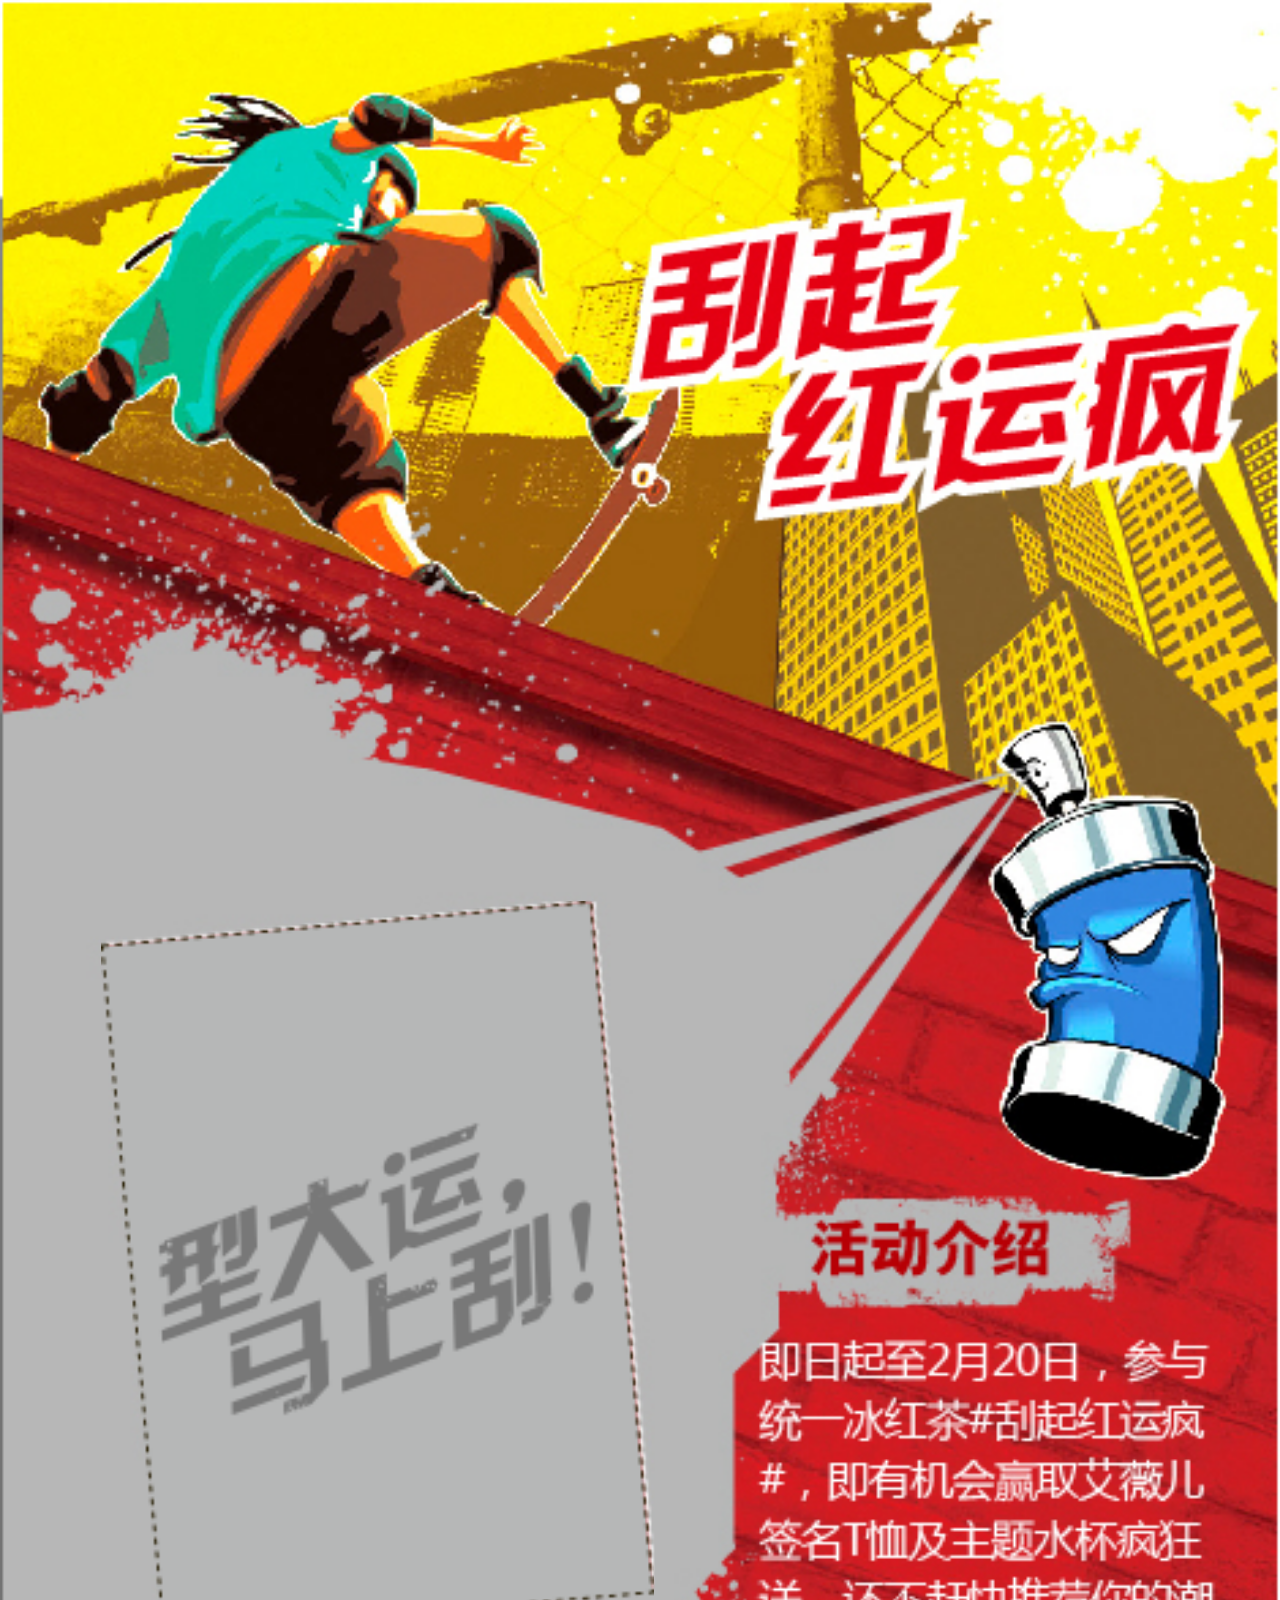
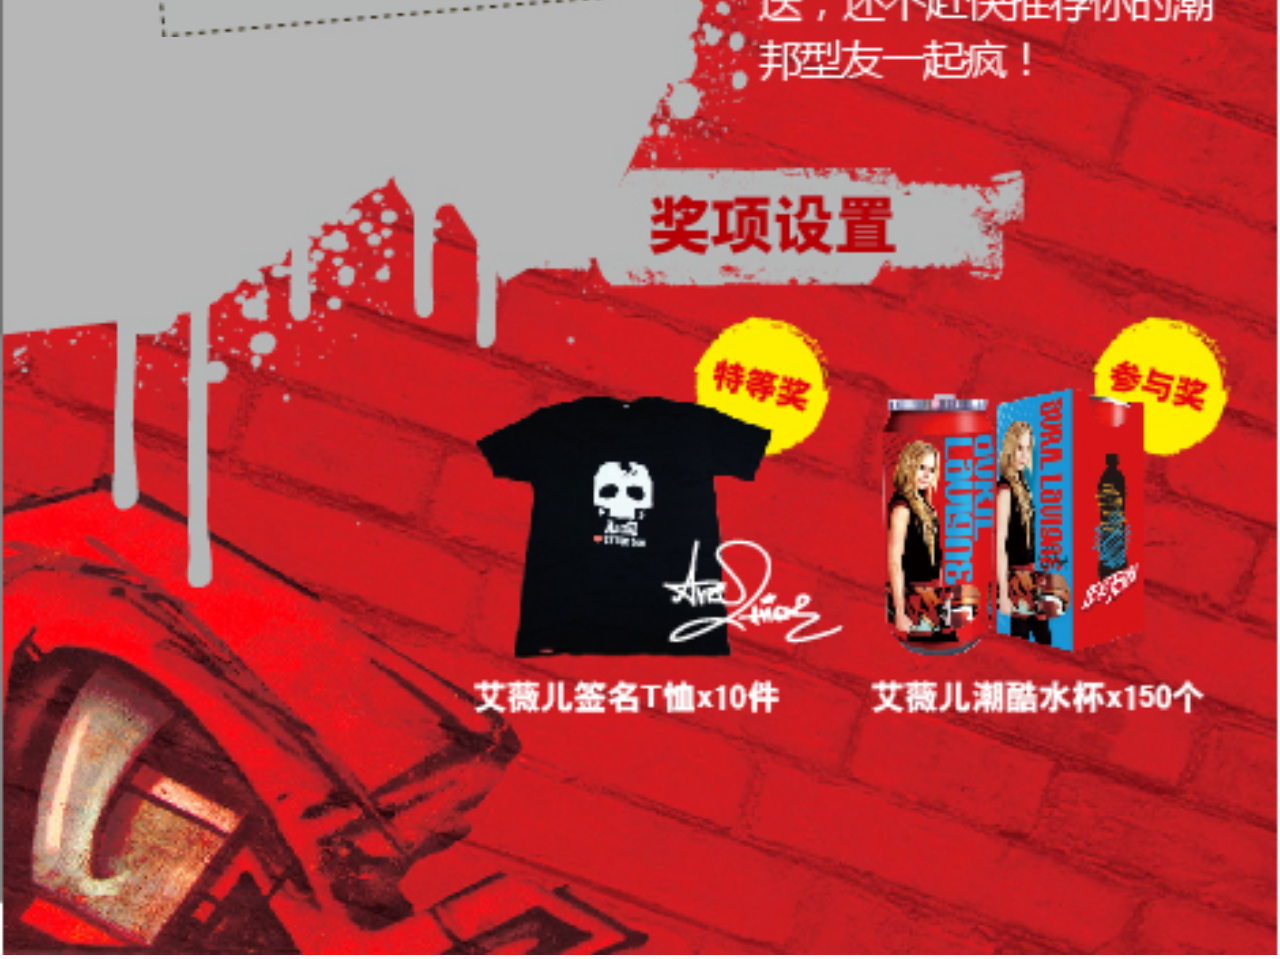
==== scratch.html @ 48d0c1f8 "'m'" ====
<!doctype html>
<html lang="en">
<head>
    <meta charset="utf-8">
    <meta name="viewport" content="width=device-width, initial-scale=1.0">
    <style>
        html, body { margin:0; padding:0; }
        #container { position:relative; width:100%; }
        #scratchwrapper { position:absolute; top:0; left:0; width:72%; }
        #scratchpad { position:relative; margin:97.8% 0 0 11%; width:60%; /*background:transparent url('bottom_bg.png') no-repeat 0 0;*/}
        #scratchpad img { position:absolute; width:100%; visibility:hidden; }
    </style>
</head>
<body>
    <div id="container">
        <img style="width:100%;" src="bg.jpg" />
        <div id="scratchwrapper">
            <div id="scratchpad">
                <img src="top.png" />
            </div>
        </div>
    </div>
    
    <script type="text/javascript" src="jquery.min.js"></script>
    <script type="text/javascript" src="wScratchPad.js"></script>
    <script>
    $(function(){
        var scratchOverlay = $('#scratchpad img');
        $("#scratchpad").wScratchPad({
		    width  : scratchOverlay.width(),
	    	height : scratchOverlay.height(),
		    image2 : scratchOverlay.attr('src')
        });
    });
    </script>
</body>
</html>
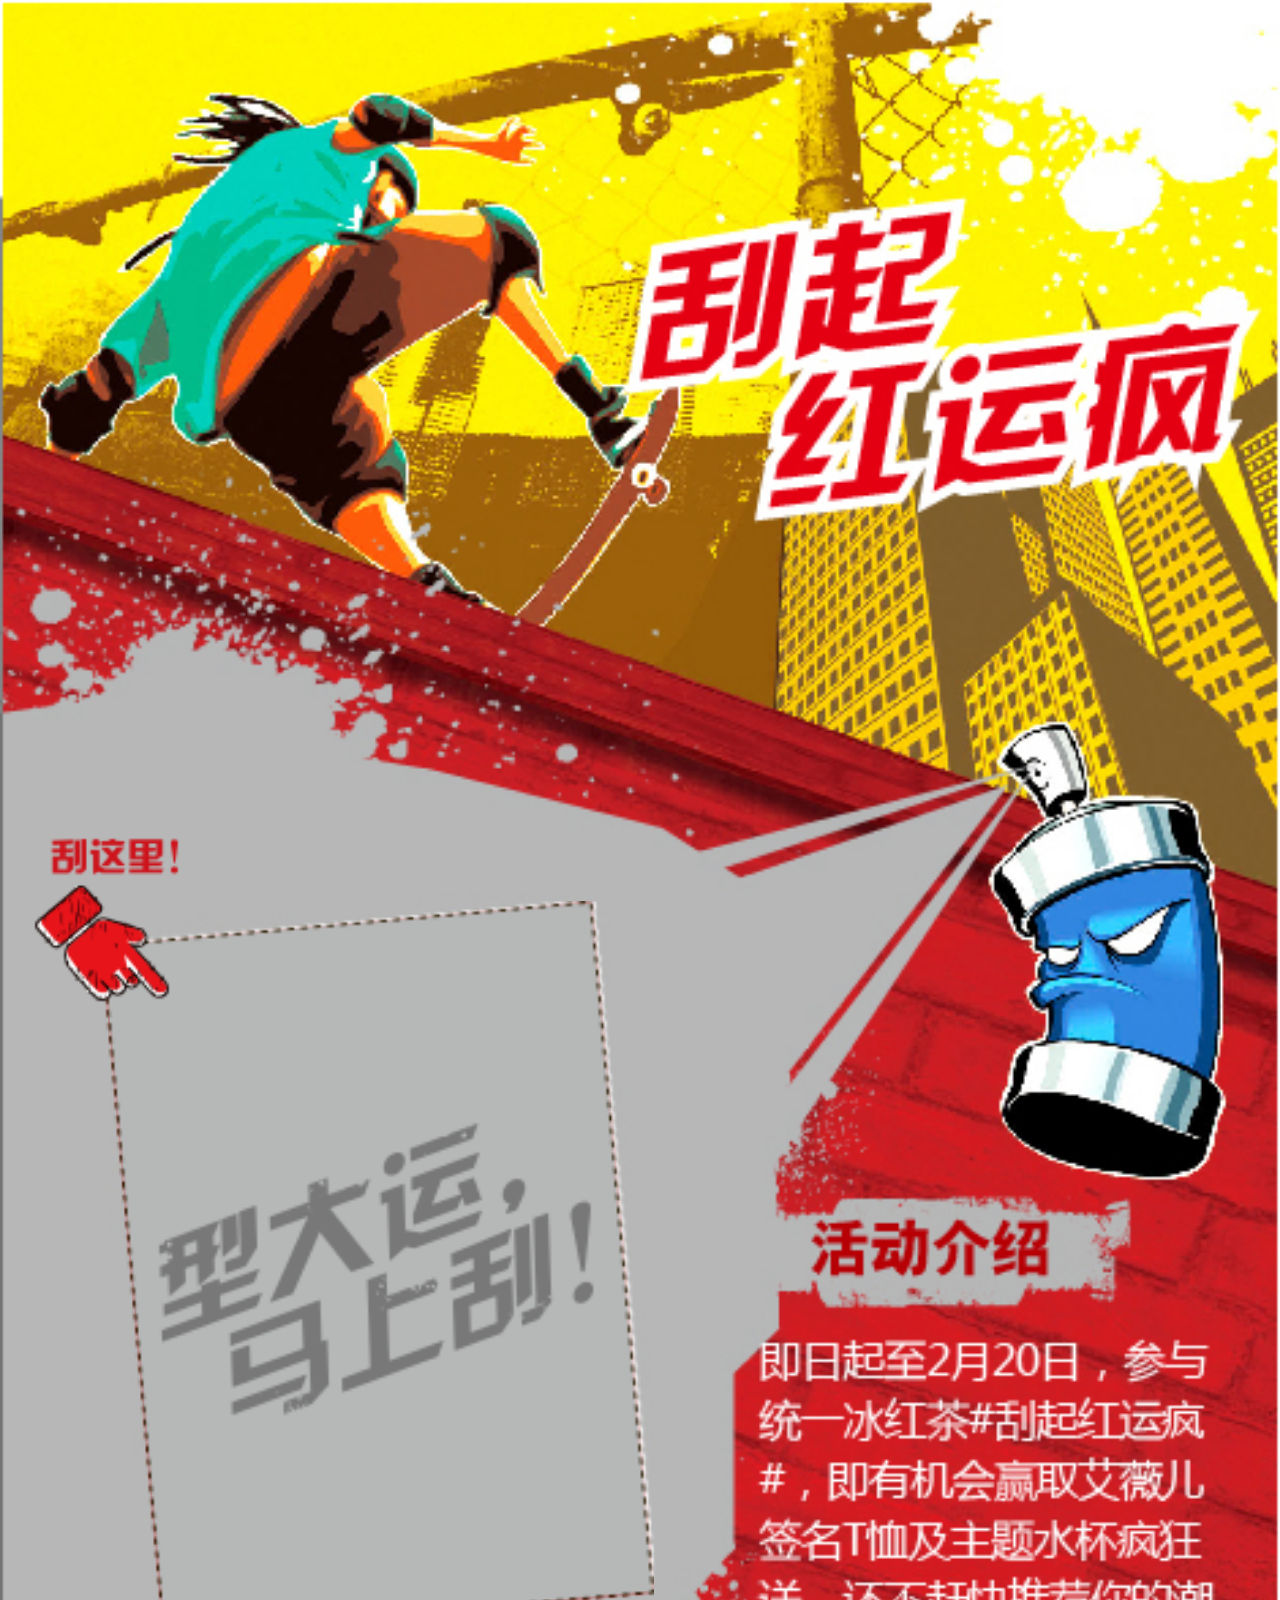
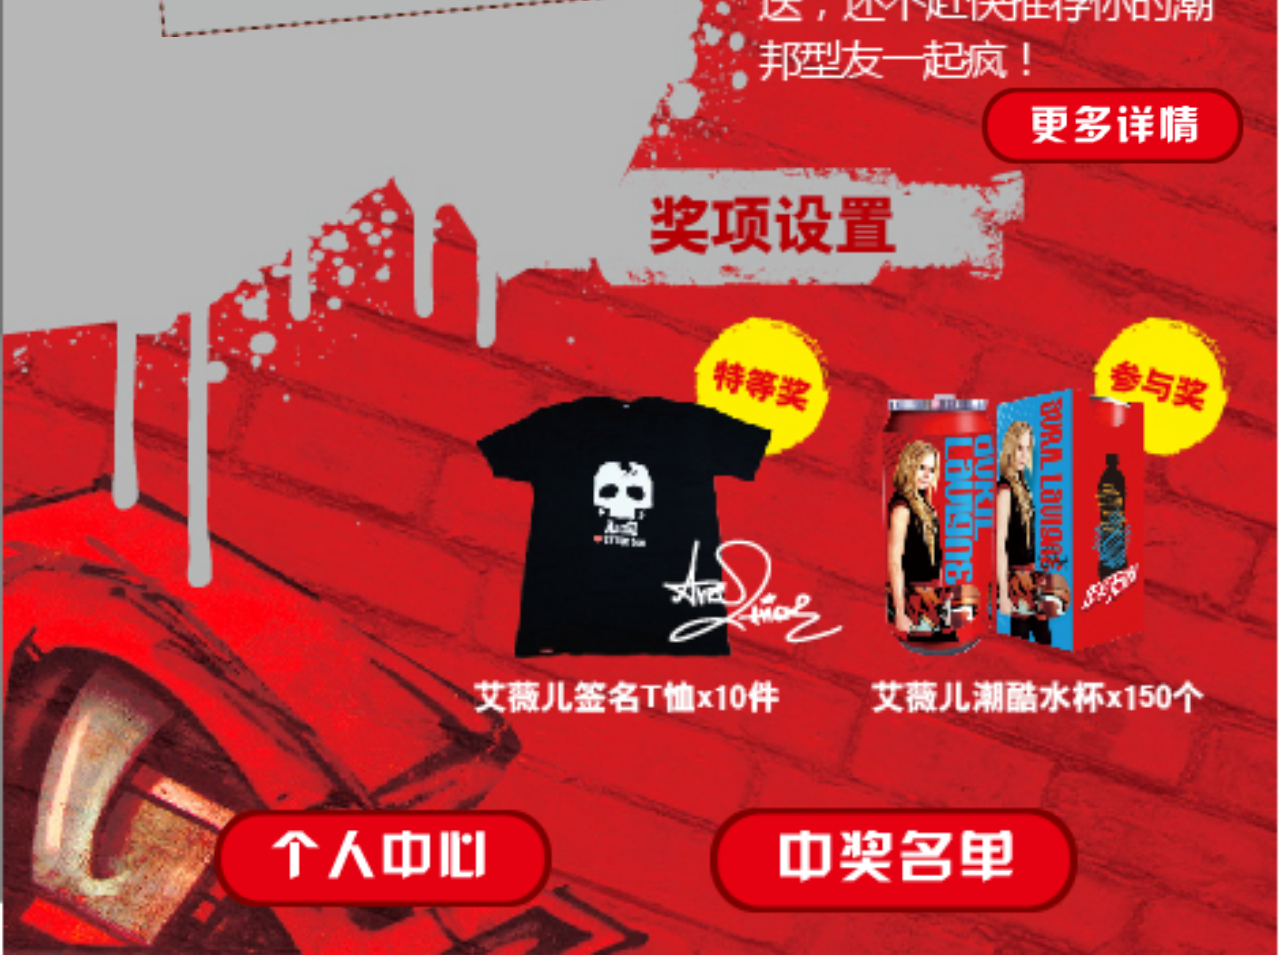
==== commit 82bd4310: "'m'" ====
--- a/scratch.html
+++ b/scratch.html
@@ -2,23 +2,48 @@
 <html lang="en">
 <head>
     <meta charset="utf-8">
-    <meta name="viewport" content="width=device-width, initial-scale=1.0">
+    <meta name="viewport" content="width=device-width, initial-scale=1.0, user-scalable=no">
     <style>
         html, body { margin:0; padding:0; }
+        img { margin:0; }
         #container { position:relative; width:100%; }
         #scratchwrapper { position:absolute; top:0; left:0; width:72%; }
-        #scratchpad { position:relative; margin:97.8% 0 0 11%; width:60%; /*background:transparent url('bottom_bg.png') no-repeat 0 0;*/}
-        #scratchpad img { position:absolute; width:100%; visibility:hidden; }
+        #scratchpad { position:relative; margin:97.8% 0 0 11%; width:60%; }
+        #scratchpad img { position:absolute; width:100%; }
+        .btnwrapper { position:absolute; top:0; left:0; }
+        #detailwrapper { width:100%; }
+        #userwrapper { width:40%; }
+        #winwrapper { width:76%; }
+        .btnwrapper a { display:block; }
+        .btnwrapper a img { width:100%; }
+        #detail { margin:131% 0 0 76%; width:22%; }
+        #user { margin:468% 0 0 40%; width:70%; }
+        #win { margin:246% 0 0 72%; width:40%; }
+        
+        #handwrapper { position:absolute; top:0; left:0; width:12%; }
+        #handwrapper img { margin:520% 0 0 10%; width:120%; }
+        #afterscratchwrapper { width:40%; display:none; }
+        #afterscratch { margin:270% 0 0 35%; width:80%; }
     </style>
 </head>
 <body>
     <div id="container">
         <img style="width:100%;" src="bg.jpg" />
+        
+        <div class="btnwrapper" id="detailwrapper"><a id="detail" class="btn" href="#"><img src="detail.png" alt="更多详情" /></a></div>
+        <div class="btnwrapper" id="winwrapper"><a id="win" class="btn" href="#"><img src="win.png" alt="中奖名单" /></a></div>
+        <div class="btnwrapper" id="userwrapper"><a id="user" class="btn" href="#"><img src="user.png" alt="个人中心" /></a></div>
         <div id="scratchwrapper">
             <div id="scratchpad">
-                <img src="top.png" />
+                <img src="lost1.png" />
             </div>
         </div>
+        
+        <div class="btnwrapper" id="afterscratchwrapper">
+            <!-- 再刮一次或者完善个人资料 -->
+            <a id="afterscratch" class="btn" href="#"><img src="tip01.png" alt="再刮一次" /></a>
+        </div>
+        <div id="handwrapper"><img src="hand.png" /></div>
     </div>
     
     <script type="text/javascript" src="jquery.min.js"></script>
@@ -29,7 +54,7 @@
         $("#scratchpad").wScratchPad({
 		    width  : scratchOverlay.width(),
 	    	height : scratchOverlay.height(),
-		    image2 : scratchOverlay.attr('src')
+		    image2 : 'top.png'
         });
     });
     </script>
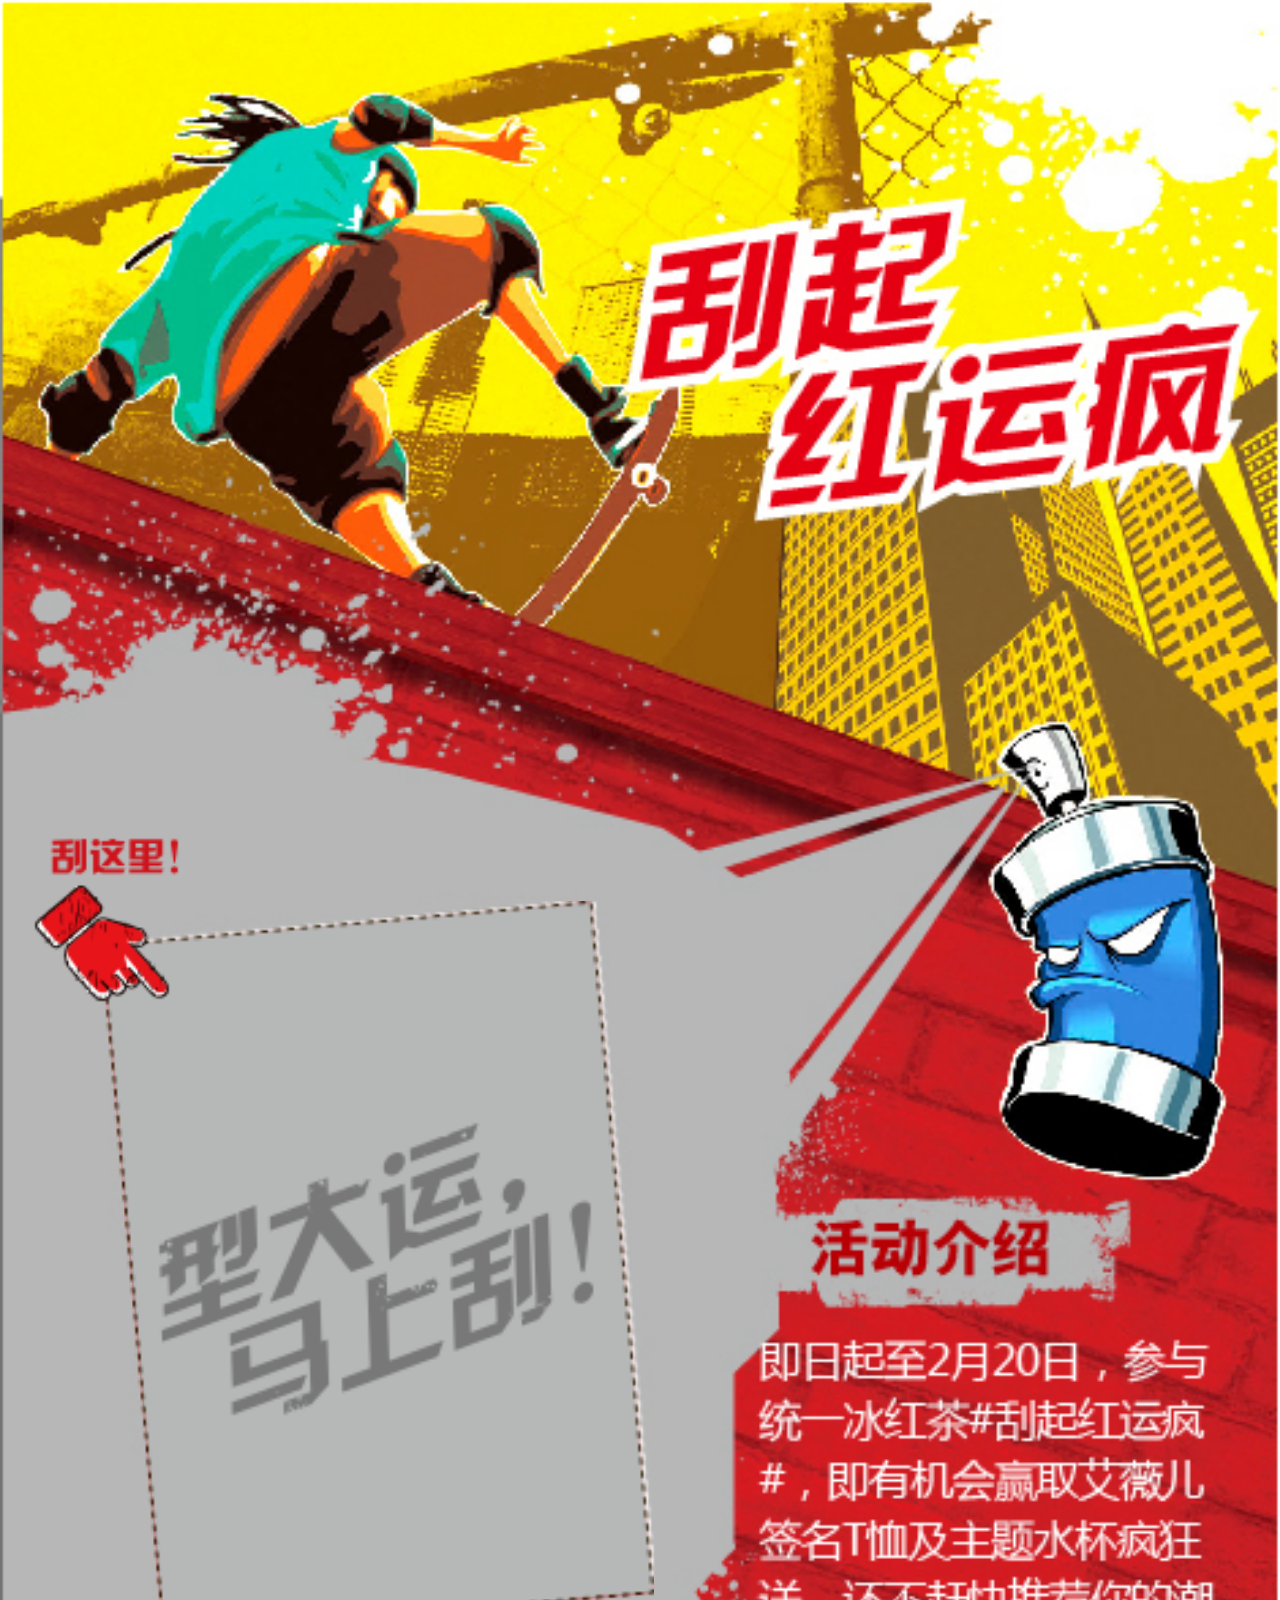
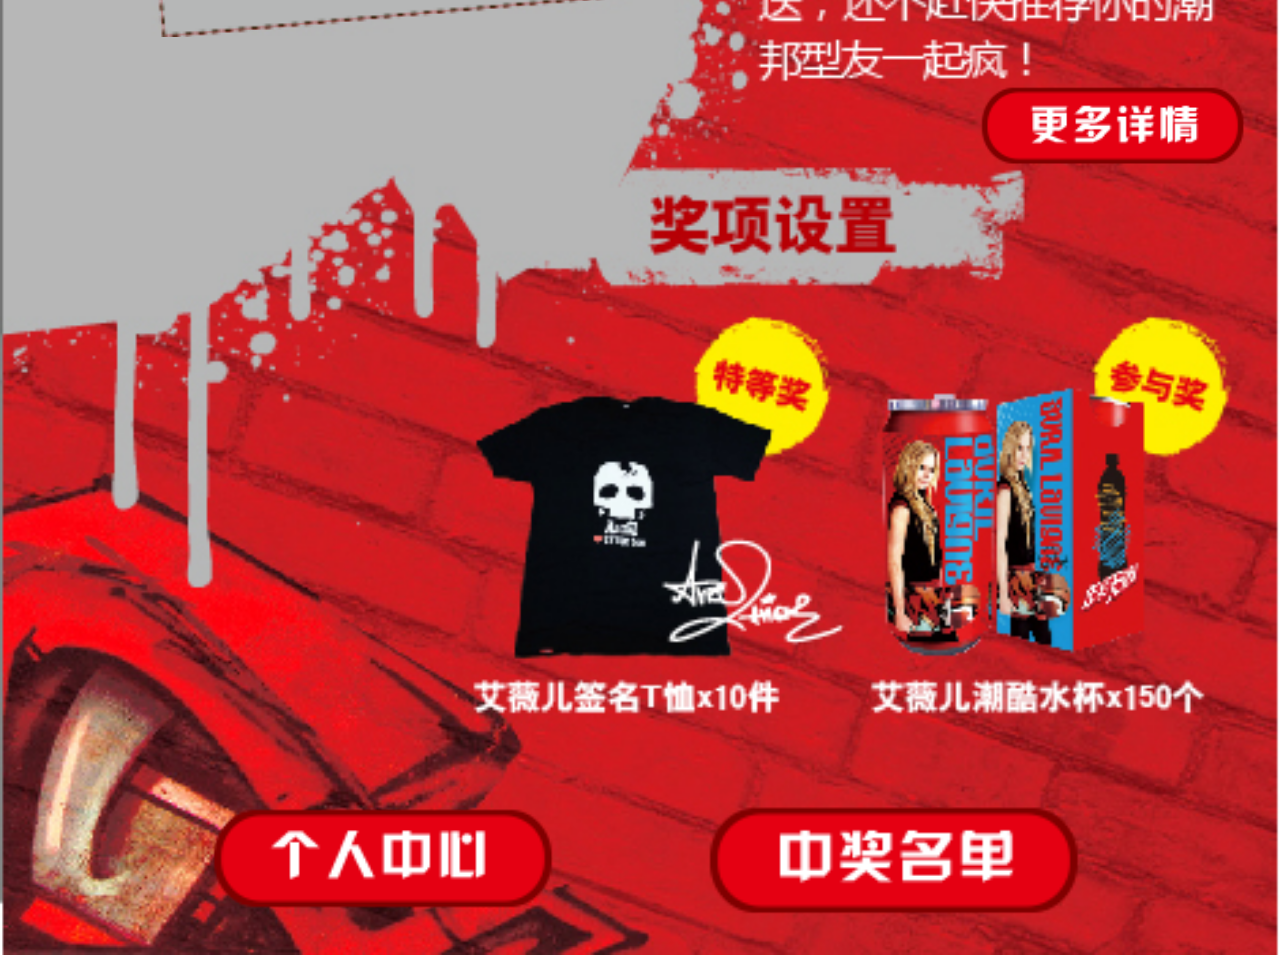
==== commit a6b6b6e9: "'m'" ====
--- a/scratch.html
+++ b/scratch.html
@@ -22,7 +22,7 @@
         
         #handwrapper { position:absolute; top:0; left:0; width:12%; }
         #handwrapper img { margin:520% 0 0 10%; width:120%; }
-        #afterscratchwrapper { width:40%; display:none; }
+        #afterscratchwrapper { width:40%; }
         #afterscratch { margin:270% 0 0 35%; width:80%; }
     </style>
 </head>
@@ -35,13 +35,13 @@
         <div class="btnwrapper" id="userwrapper"><a id="user" class="btn" href="#"><img src="user.png" alt="个人中心" /></a></div>
         <div id="scratchwrapper">
             <div id="scratchpad">
-                <img src="lost1.png" />
+                <img style="visibility:hidden;" src="lost1.png" />
             </div>
         </div>
         
         <div class="btnwrapper" id="afterscratchwrapper">
             <!-- 再刮一次或者完善个人资料 -->
-            <a id="afterscratch" class="btn" href="#"><img src="tip01.png" alt="再刮一次" /></a>
+            <!-- <a id="afterscratch" class="btn" href="#"><img src="tip01.png" alt="再刮一次" /></a> -->
         </div>
         <div id="handwrapper"><img src="hand.png" /></div>
     </div>
@@ -54,6 +54,7 @@
         $("#scratchpad").wScratchPad({
 		    width  : scratchOverlay.width(),
 	    	height : scratchOverlay.height(),
+	    	image: 'lost1.png',
 		    image2 : 'top.png'
         });
     });
